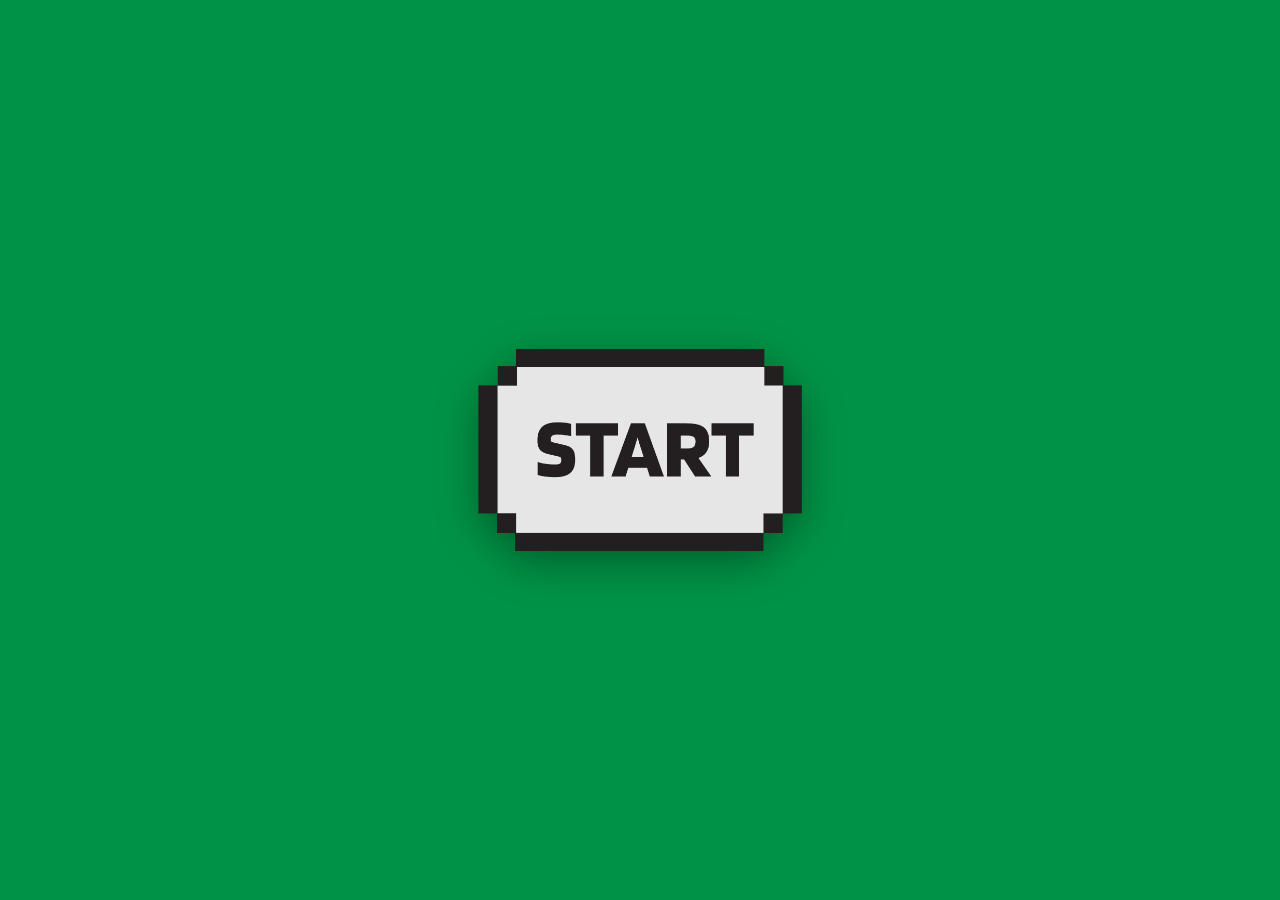
==== index_1.html @ 336686db "Create index_1.html" ====
<!DOCTYPE html>
<html lang="pt">

<head>

<meta charset="utf-8">
<meta name="viewport"
content="width=device-width,initial-scale=1">

<title>Game Start</title>

<link rel="stylesheet" href="css/style.css">
<link rel="stylesheet" href="css/animations.css">

</head>

<body>

<div id="background-1"></div>

<button id="startButton">

<img
id="buttonImage"
src="assets/start_normal.png"
alt="START">

<span id="ripple"></span>

</button>

<script src="js/config.js"></script>
<script src="js/effects.js"></script>
<script src="js/app.js"></script>

</body>

</html>
---- css/style.css ----
html,
body{

margin:0;
padding:0;

width:100%;
height:100%;

overflow:hidden;

background:#009345;

display:flex;

justify-content:center;
align-items:center;

touch-action:manipulation;

}

body{

font-family:sans-serif;

}

#background{

position:absolute;

inset:0;

background:#009345;

}

#startButton{

position:relative;

border:none;

background:none;

padding:0;

cursor:pointer;

width:min(70vw,360px);

transition:

transform .12s cubic-bezier(.2,.9,.3,1),

filter .12s ease;

filter:

drop-shadow(0 12px 20px rgba(0,0,0,.35));

}

#startButton img{

display:block;

width:100%;

pointer-events:none;

user-select:none;

}

#ripple{

position:absolute;

left:0;
top:0;

width:24px;
height:24px;

border-radius:50%;

background:rgba(255,255,255,.35);

transform:translate(-50%,-50%) scale(0);

pointer-events:none;

opacity:0;

}

.pressed{

transform:

translateY(3px)

scale(.97);

filter:

brightness(.88);

}
---- css/animations.css ----
@keyframes ripple{

0%{
opacity:.6;
transform:
translate(-50%,-50%)
scale(.2);
}

100%{
opacity:0;
transform:
translate(-50%,-50%)
scale(4);
}
}

.animateRipple{

animation:
ripple
450ms
ease-out;
}
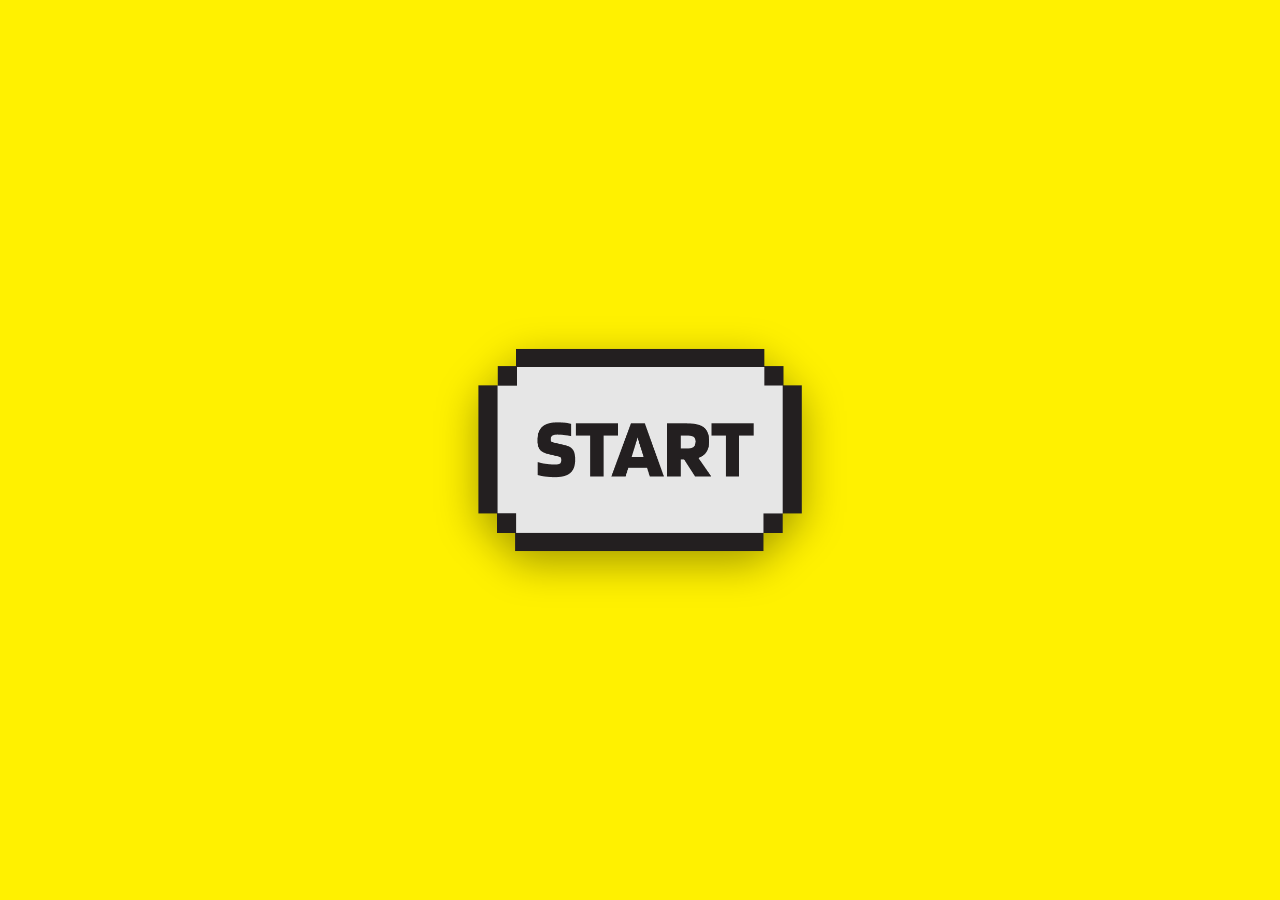
==== commit 7ac2eacc: "Update index_1.html" ====
--- a/index_1.html
+++ b/index_1.html
@@ -7,7 +7,9 @@
 <meta name="viewport"
 content="width=device-width,initial-scale=1">
 
-<title>Game Start</title>
+<title>Game Start Yellow</title>
+
+<style>background:#fff100;</style>
 
 <link rel="stylesheet" href="css/style.css">
 <link rel="stylesheet" href="css/animations.css">
--- a/css/style.css
+++ b/css/style.css
@@ -27,13 +27,27 @@
 }
 
 #background{
+  position:absolute;
+  inset:0;
+  background:#009345;
+}
 
-position:absolute;
+#background-1{
+  position:absolute;
+  inset:0;
+  background:#fff100;
+}
 
-inset:0;
+#background-2{
+  position:absolute;
+  inset:0;
+  background:#262261;
+}
 
-background:#009345;
-
+#background-3{
+  position:absolute;
+  inset:0;
+  background:#e8196d;
 }
 
 #startButton{
